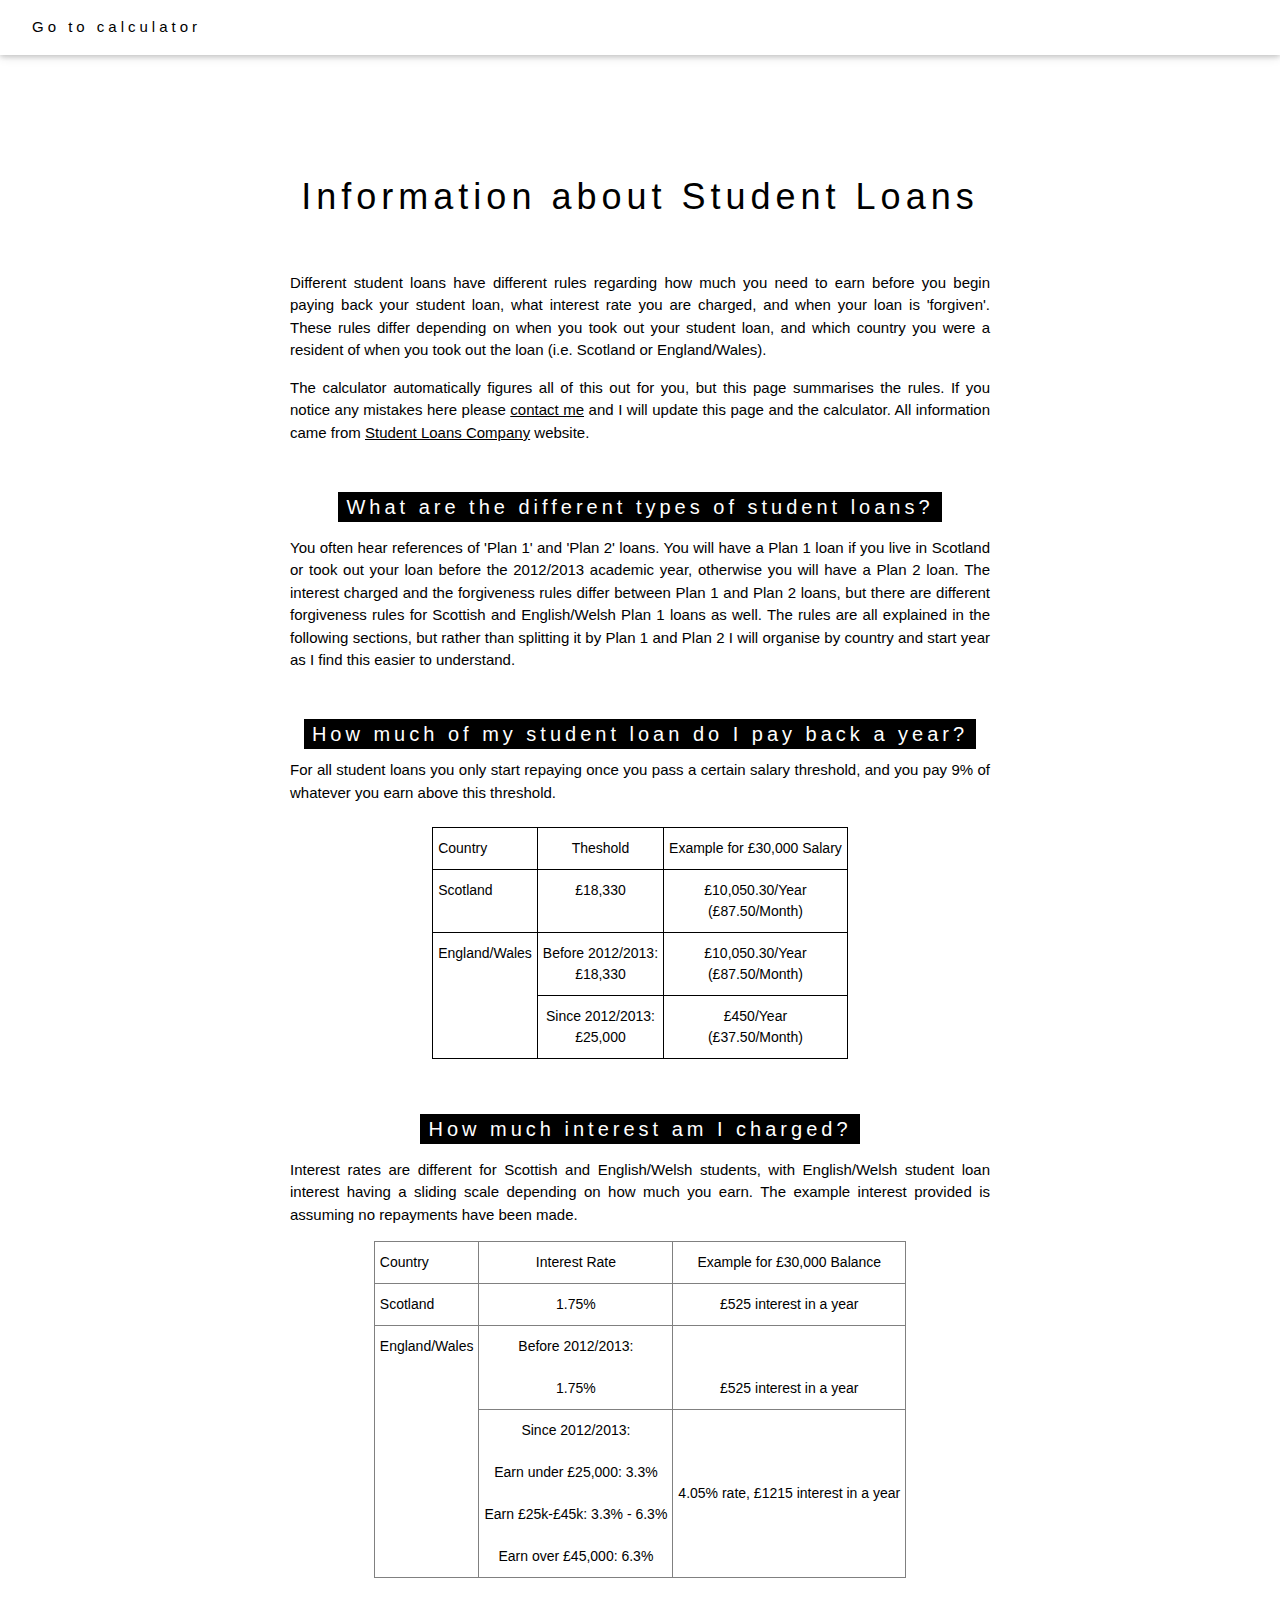
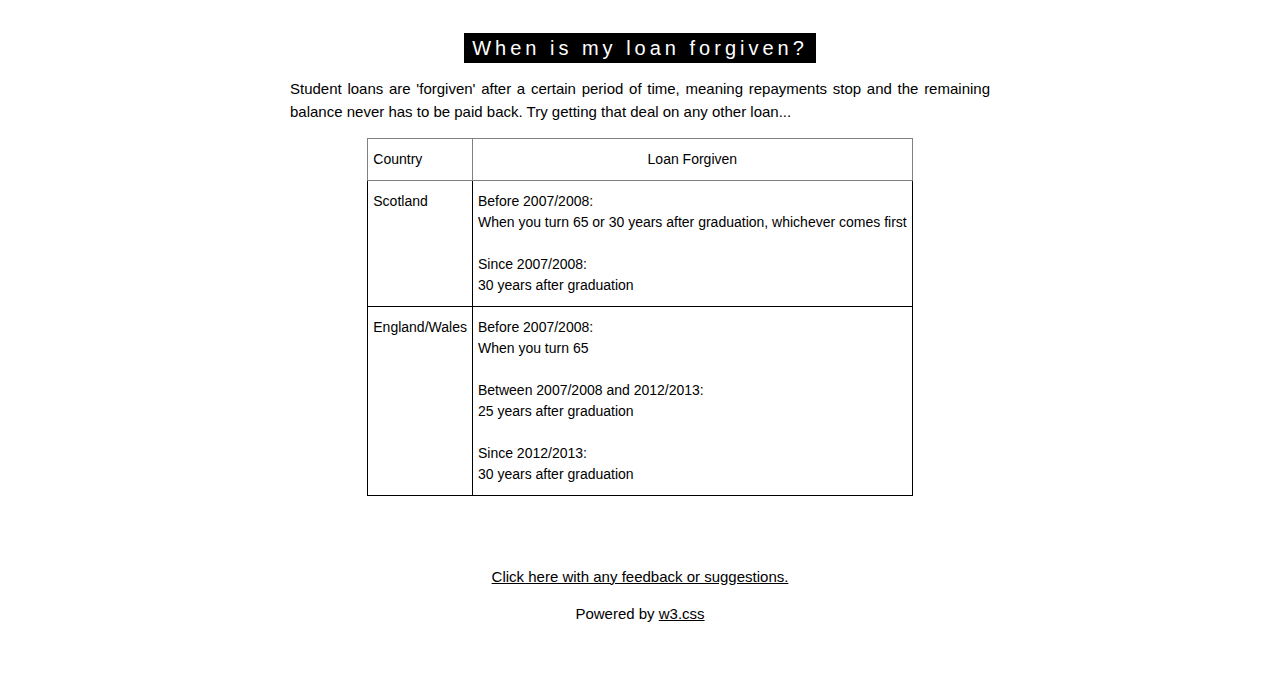
==== loanInfo.html @ f75ebdd5 "fixed toolbar" ====
<!DOCTYPE html>
<html>
<title>Should I Pay Off My Student Loan?</title>
<meta charset="UTF-8">
<meta name="viewport" content="width=device-width, initial-scale=1">
<link rel="stylesheet" href="https://www.w3schools.com/w3css/4/w3.css">
<style>
body {font-family: "Open Sans", sans-serif; text-align: justify;}
h1, h2, h3, h4, h5, h6 {
  font-family: "Open Sans", sans-serif;
  letter-spacing: 5px;
}
</style>
<body>

<!-- Navbar (sit on top) -->
<div class="w3-top">
  <div class="w3-bar w3-white w3-padding w3-card" style="letter-spacing:4px;">
    <a href="homePage.html" class="w3-bar-item w3-button">Go to calculator</a>
    </div>
  </div>
</div>

<!-- Header -->
<header class="w3-display-container w3-content w3-wide" style="max-width:1600px;min-width:500px" id="home">
  <img class="w3-image" src="https://i.ibb.co/SKLJmyw/hats.jpg" width="1600" height="200">
  </div>
</header>

<!-- Page content -->
<div class="w3-content" style="max-width:1100px">

      <h1 class="w3-center">Information about Student Loans</h1>

      <div class="w3-content" style="max-width:1100px">

        <div class="w3-content" style="max-width:700px"><br>

          <p>Different student loans have different rules regarding how much you need to earn before you begin paying back your student loan, what interest rate you are charged, and when your loan is 'forgiven'.
            These rules differ depending on when you took out your student loan, and which country you were a resident of when you took out the loan (i.e. Scotland or England/Wales).</p>

          <p>The calculator automatically figures all of this out for you, but this page summarises the rules. If you notice any mistakes here please <a href="mailto:studentloansiteuk@gmail.com" target="_blank" class="w3-hover-text-green">contact me</a> and I will update this page and the calculator. All information came from <a href="https://www.slc.co.uk/" target = "_blank">Student Loans Company</a> website.</p><br>

          <h4 class="w3-center"><span class="w3-tag w3-wide">What are the different types of student loans?</span></h4>

          <p>You often hear references of 'Plan 1' and 'Plan 2' loans. You will have a Plan 1 loan if you live in Scotland or took out your loan before the 2012/2013 academic year, otherwise you will have a Plan 2 loan. The interest charged and the forgiveness rules differ between Plan 1 and Plan 2 loans, but there are different forgiveness rules for Scottish and English/Welsh Plan 1 loans as well. The rules are all explained in the following sections, but rather than splitting it by Plan 1 and Plan 2 I will organise by country and start year as I find this easier to understand.</p><br>

          <h4 class="w3-center"><span class="w3-tag w3-wide">How much of my student loan do I pay back a year?</span></h4>

          For all student loans you only start repaying once you pass a certain salary threshold, and you pay 9% of whatever you earn above this threshold.<br><br>

          <style type="text/css">
          .tg  {border-collapse:collapse;border-spacing:0;}
          .tg td{font-family:Arial, sans-serif;font-size:14px;padding:10px 5px;border-style:solid;border-width:1px;overflow:hidden;word-break:normal;border-color:black;}
          .tg th{font-family:Arial, sans-serif;font-size:14px;font-weight:normal;padding:10px 5px;border-style:solid;border-width:1px;overflow:hidden;word-break:normal;border-color:black;}
          .tg .tg-baqh{text-align:center;vertical-align:top}
          .tg .tg-0lax{text-align:left;vertical-align:top}
        </style>
        <table align="center" style="margin: 0px auto;" class="tg">
          <tr>
            <th class="tg-0lax">Country</th>
            <th class="tg-baqh">Theshold</th>
            <th class="tg-baqh">Example for £30,000 Salary</th>
          </tr>
          <tr>
            <td class="tg-0lax">Scotland</td>
            <td class="tg-baqh">£18,330</td>
            <td class="tg-baqh">£10,050.30/Year<br>(£87.50/Month)</td>
          </tr>
          <tr>
            <td class="tg-0lax" rowspan="2">England/Wales</td>
            <td class="tg-baqh">Before 2012/2013:<br>£18,330</td>
            <td class="tg-baqh">£10,050.30/Year<br>(£87.50/Month)</td>
          </tr>
          <tr>
            <td class="tg-baqh">Since 2012/2013:<br>£25,000</td>
            <td class="tg-baqh">£450/Year<br>(£37.50/Month)</td>
          </tr>
        </table><br><br>

        <h4 class="w3-center"><span class="w3-tag w3-wide">How much interest am I charged?</span></h4>
        <p>Interest rates are different for Scottish and English/Welsh students, with English/Welsh student loan interest having a sliding scale depending on how much you earn. The example interest provided is assuming no repayments have been made.</p>

        <style type="text/css">
        .tg  {border-collapse:collapse;border-spacing:0;}
        .tg td{font-family:Arial, sans-serif;font-size:14px;padding:10px 5px;border-style:solid;border-width:1px;overflow:hidden;word-break:normal;border-color:black;}
        .tg th{font-family:Arial, sans-serif;font-size:14px;font-weight:normal;padding:10px 5px;border-style:solid;border-width:1px;overflow:hidden;word-break:normal;border-color:black;}
        .tg .tg-c3ow{border-color:inherit;text-align:center;vertical-align:top}
        .tg .tg-0pky{border-color:inherit;text-align:left;vertical-align:top}
      </style>
      <table align="center" style="margin: 0px auto;" class="tg">
        <tr>
          <th class="tg-0pky">Country</th>
          <th class="tg-c3ow">Interest Rate</th>
          <th class="tg-c3ow">Example for £30,000 Balance</th>
        </tr>
        <tr>
          <td class="tg-0pky">Scotland</td>
          <td class="tg-c3ow">1.75%</td>
          <td class="tg-c3ow">£525 interest in a year</td>
        </tr>
        <tr>
          <td class="tg-0pky" rowspan="2">England/Wales</td>
          <td class="tg-c3ow">Before 2012/2013:<br><br>1.75%</td>
          <td class="tg-c3ow"><br><br>£525 interest in a year</td>
        </tr>
        <tr>
          <td class="tg-c3ow">Since 2012/2013:<br><br>Earn under £25,000: 3.3%<br><br>Earn £25k-£45k: 3.3% - 6.3%<br><br>Earn over £45,000: 6.3%</td>
          <td class="tg-c3ow"><br><br><br>4.05% rate, £1215 interest in a year</td>
        </tr>
      </table><br><br>

      <h4 class="w3-center"><span class="w3-tag w3-wide">When is my loan forgiven?</span></h4>
      <p>Student loans are 'forgiven' after a certain period of time, meaning repayments stop and the remaining balance never has to be paid back. Try getting that deal on any other loan...</p>

      <style type="text/css">
      .tg  {border-collapse:collapse;border-spacing:0;}
      .tg td{font-family:Arial, sans-serif;font-size:14px;padding:10px 5px;border-style:solid;border-width:1px;overflow:hidden;word-break:normal;border-color:black;}
      .tg th{font-family:Arial, sans-serif;font-size:14px;font-weight:normal;padding:10px 5px;border-style:solid;border-width:1px;overflow:hidden;word-break:normal;border-color:black;}
      .tg .tg-c3ow{border-color:inherit;text-align:center;vertical-align:top}
      .tg .tg-0pky{border-color:inherit;text-align:left;vertical-align:top}
      .tg .tg-0lax{text-align:left;vertical-align:top}
    </style>
    <table align="center" style="margin: 0px auto;" class="tg">
      <tr>
        <th class="tg-0pky">Country</th>
        <th class="tg-c3ow">Loan Forgiven</th>
      </tr>
      <tr>
        <td class="tg-0lax">Scotland</td>
        <td class="tg-0lax">Before 2007/2008:<br>When you turn 65 or 30 years after graduation, whichever comes first<br><br>Since 2007/2008:<br>30 years after graduation</td>
      </tr>
      <tr>
        <td class="tg-0lax">England/Wales</td>
        <td class="tg-0lax">Before 2007/2008:<br>When you turn 65<br><br>Between 2007/2008 and 2012/2013:<br>25 years after graduation<br><br>Since 2012/2013:<br>30 years after graduation</td>
      </tr>
    </table>


        </div>
      </div><br>



<!-- End page content -->
</div>

<!-- Footer -->
<footer class="w3-center w3-white w3-padding-32">
  <p><a href="mailto:studentloansiteuk@gmail.com" title="Click here with any feedback or suggestions." target="_blank" class="w3-hover-text-green">Click here with any feedback or suggestions.</a></p>
  <p>Powered by <a href="https://www.w3schools.com/w3css/default.asp" title="W3.CSS" target="_blank" class="w3-hover-text-green">w3.css</a></p>
</footer>

</body>
</html>
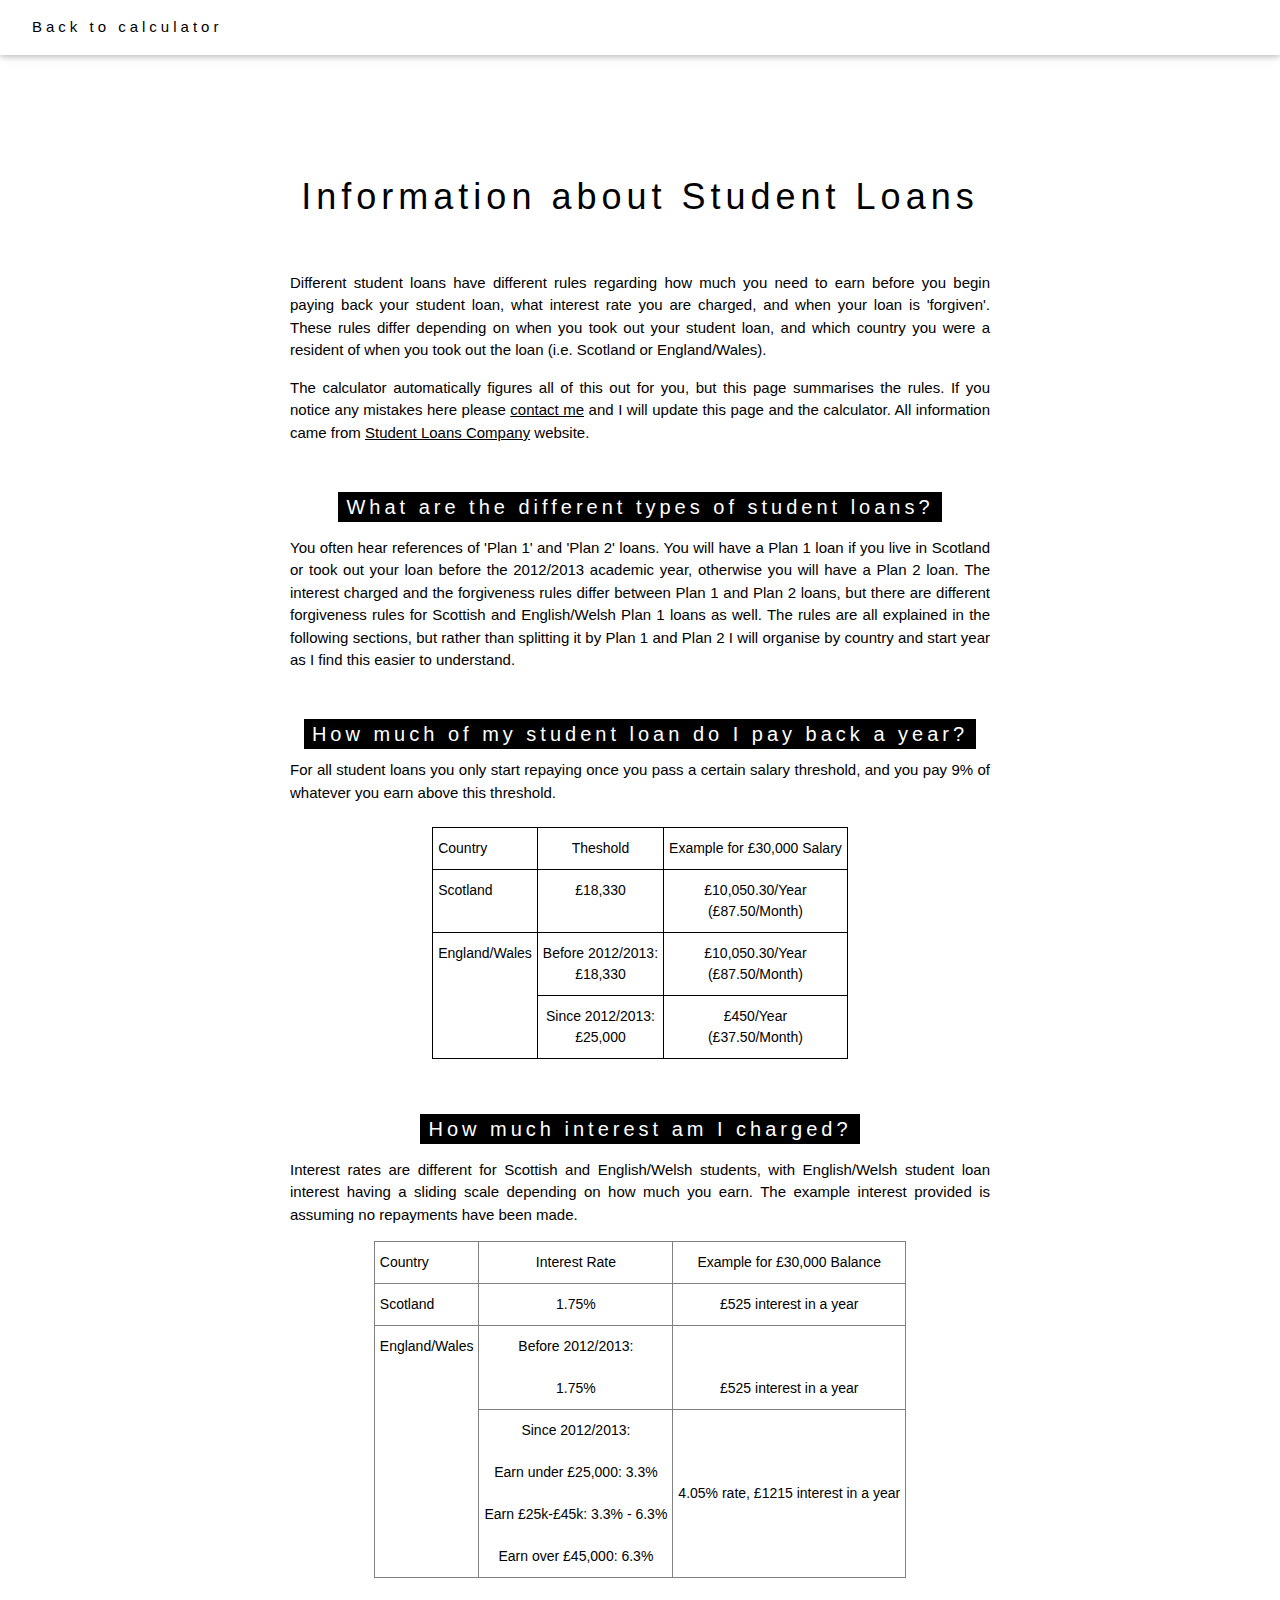
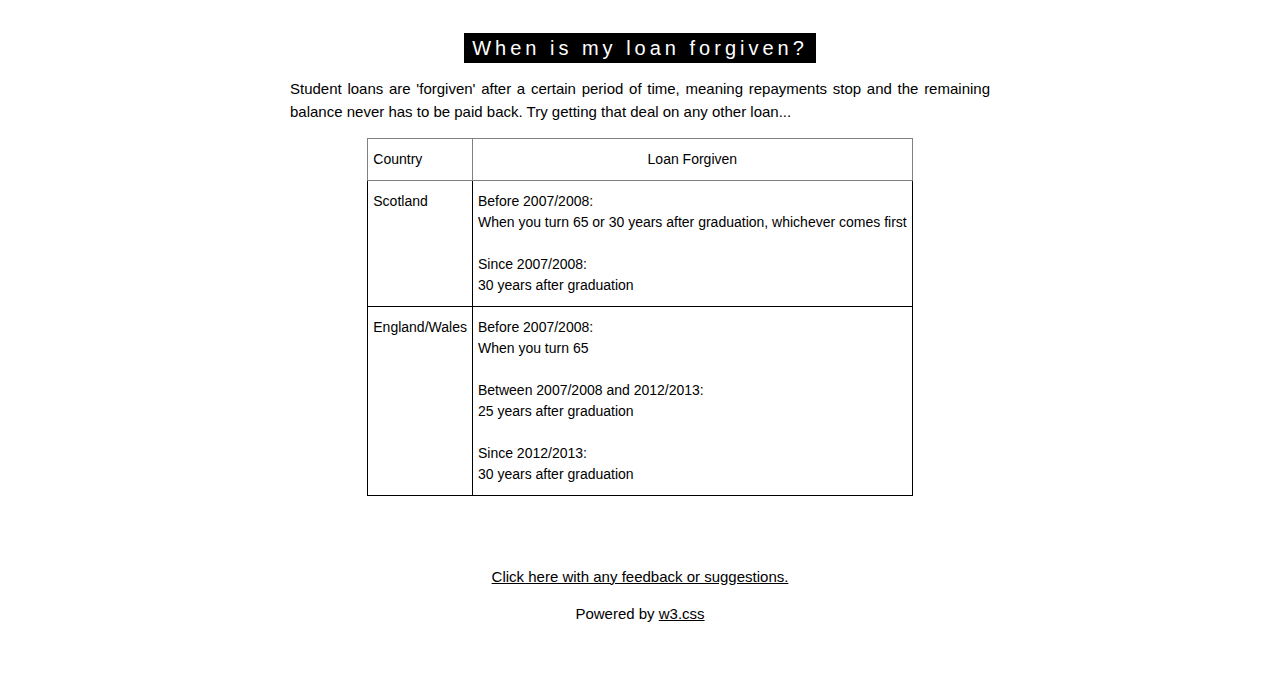
==== commit 2274d879: "fixed links and turned on iframe" ====
--- a/loanInfo.html
+++ b/loanInfo.html
@@ -1,5 +1,6 @@
 <!DOCTYPE html>
 <html>
+<head>
 <title>Should I Pay Off My Student Loan?</title>
 <meta charset="UTF-8">
 <meta name="viewport" content="width=device-width, initial-scale=1">
@@ -11,19 +12,40 @@
   letter-spacing: 5px;
 }
 </style>
+
+<!-- Global site tag (gtag.js) - Google Analytics -->
+<script async src="https://www.googletagmanager.com/gtag/js?id=UA-78415593-3"></script>
+<script>
+  window.dataLayer = window.dataLayer || [];
+  function gtag(){dataLayer.push(arguments);}
+  gtag('js', new Date());
+
+  gtag('config', 'UA-78415593-3');
+</script>
+
+<script async src="//pagead2.googlesyndication.com/pagead/js/adsbygoogle.js"></script>
+<script>
+  (adsbygoogle = window.adsbygoogle || []).push({
+    google_ad_client: "ca-pub-8829427522248682",
+    enable_page_level_ads: true
+  });
+</script>
+
+</head>
+
 <body>
 
 <!-- Navbar (sit on top) -->
 <div class="w3-top">
   <div class="w3-bar w3-white w3-padding w3-card" style="letter-spacing:4px;">
-    <a href="homePage.html" class="w3-bar-item w3-button">Go to calculator</a>
+    <a href="index.html" class="w3-bar-item w3-button">Back to calculator</a>
     </div>
   </div>
 </div>
 
 <!-- Header -->
-<header class="w3-display-container w3-content w3-wide" style="max-width:1600px;min-width:500px" id="home">
-  <img class="w3-image" src="https://i.ibb.co/SKLJmyw/hats.jpg" width="1600" height="200">
+<header class="w3-display-container w3-content w3-wide" style="max-width:100%;min-width:100%" id="home">
+  <img class="w3-image" src="hats.jpg" width="1600" height="200">
   </div>
 </header>
 
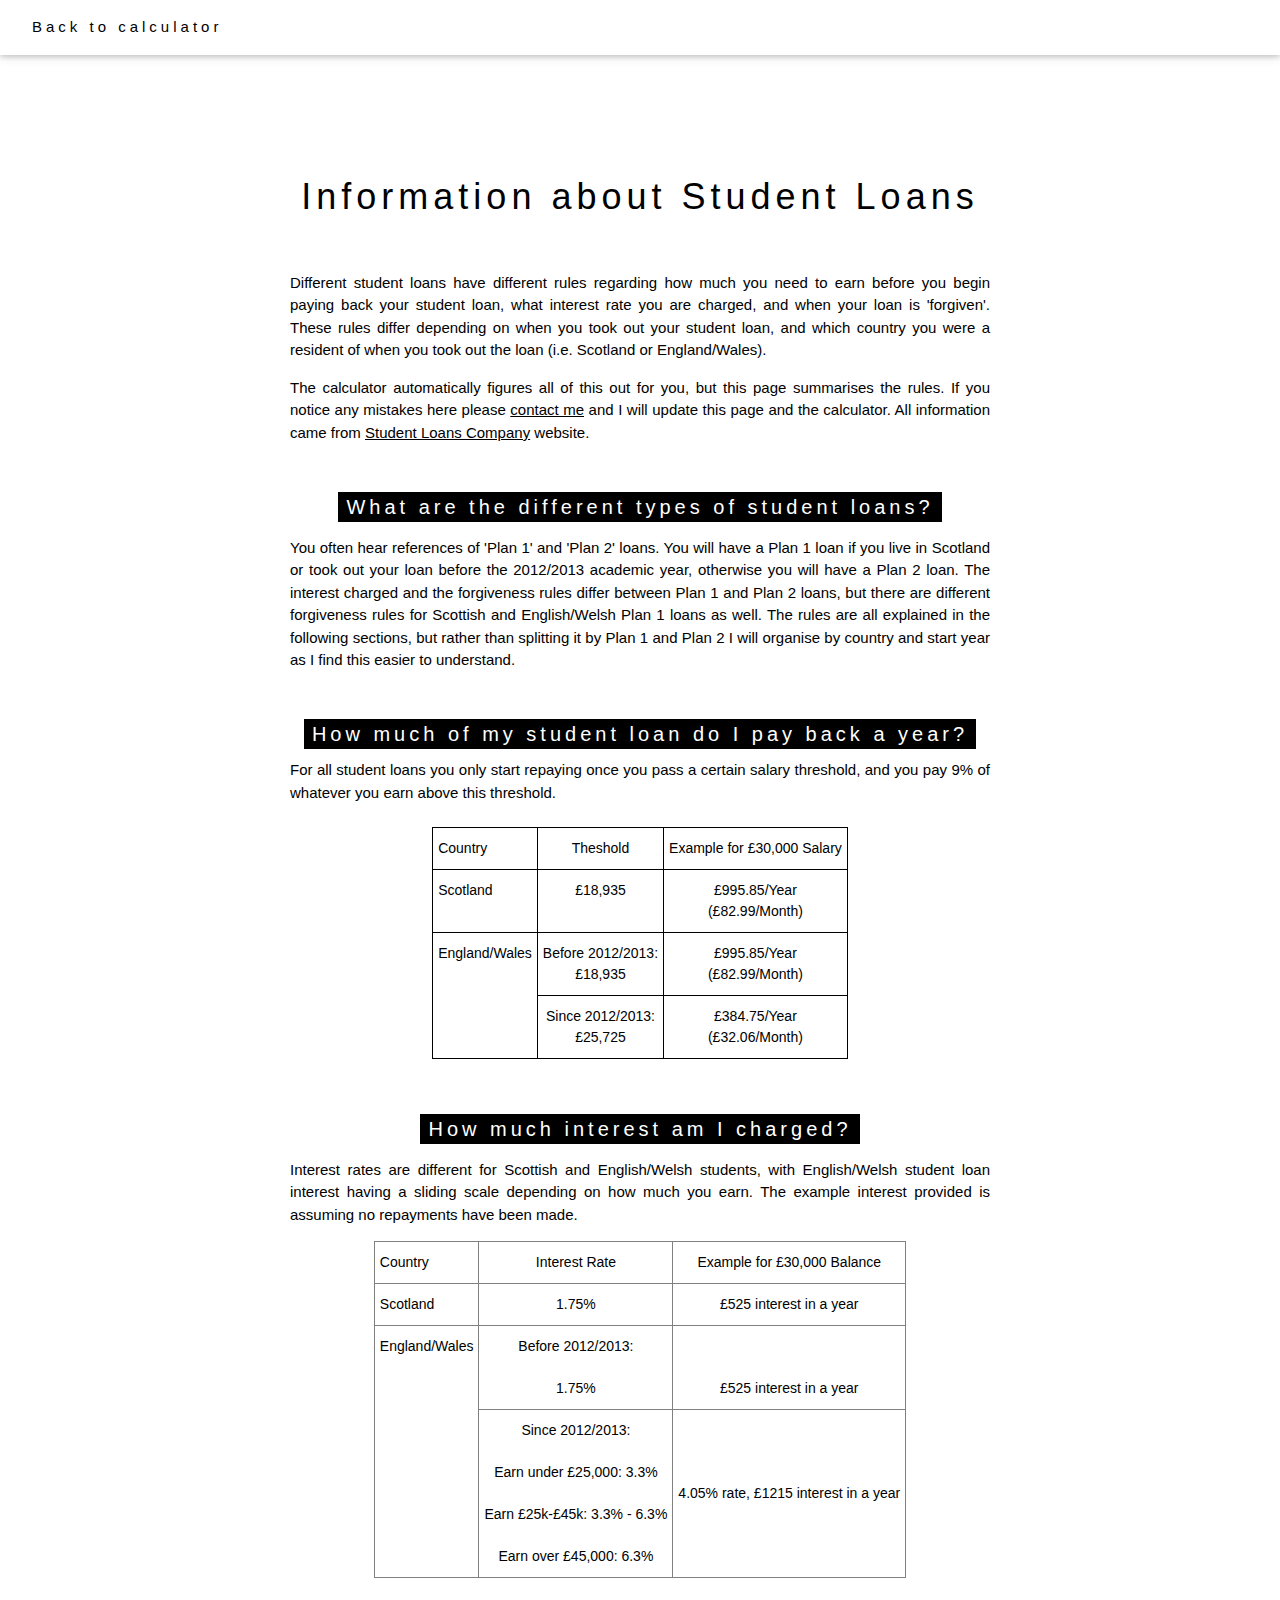
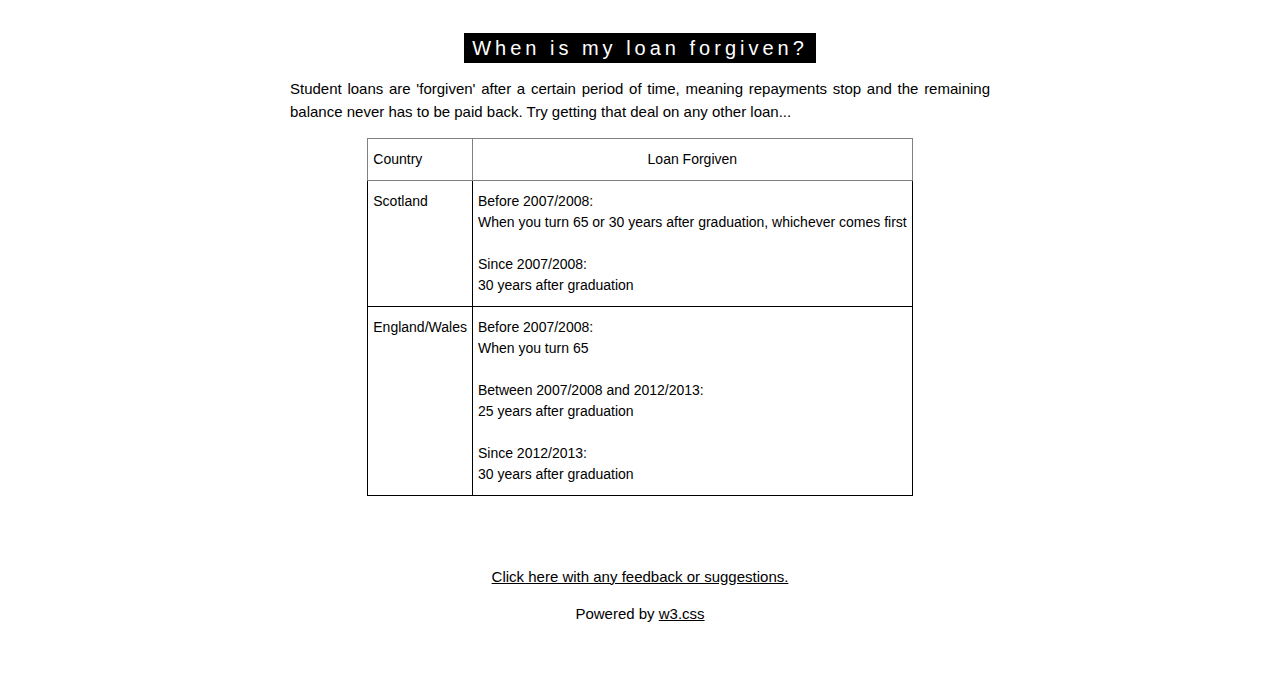
==== commit cb98784a: "removed all ads" ====
--- a/loanInfo.html
+++ b/loanInfo.html
@@ -21,14 +21,6 @@
   gtag('js', new Date());
 
   gtag('config', 'UA-78415593-3');
-</script>
-
-<script async src="//pagead2.googlesyndication.com/pagead/js/adsbygoogle.js"></script>
-<script>
-  (adsbygoogle = window.adsbygoogle || []).push({
-    google_ad_client: "ca-pub-8829427522248682",
-    enable_page_level_ads: true
-  });
 </script>
 
 </head>
@@ -86,17 +78,17 @@
           </tr>
           <tr>
             <td class="tg-0lax">Scotland</td>
-            <td class="tg-baqh">£18,330</td>
-            <td class="tg-baqh">£10,050.30/Year<br>(£87.50/Month)</td>
+            <td class="tg-baqh">£18,935</td>
+            <td class="tg-baqh">£995.85/Year<br>(£82.99/Month)</td>
           </tr>
           <tr>
             <td class="tg-0lax" rowspan="2">England/Wales</td>
-            <td class="tg-baqh">Before 2012/2013:<br>£18,330</td>
-            <td class="tg-baqh">£10,050.30/Year<br>(£87.50/Month)</td>
+            <td class="tg-baqh">Before 2012/2013:<br>£18,935</td>
+            <td class="tg-baqh">£995.85/Year<br>(£82.99/Month)</td>
           </tr>
           <tr>
-            <td class="tg-baqh">Since 2012/2013:<br>£25,000</td>
-            <td class="tg-baqh">£450/Year<br>(£37.50/Month)</td>
+            <td class="tg-baqh">Since 2012/2013:<br>£25,725</td>
+            <td class="tg-baqh">£384.75/Year<br>(£32.06/Month)</td>
           </tr>
         </table><br><br>
 
@@ -162,8 +154,6 @@
         </div>
       </div><br>
 
-
-
 <!-- End page content -->
 </div>
 
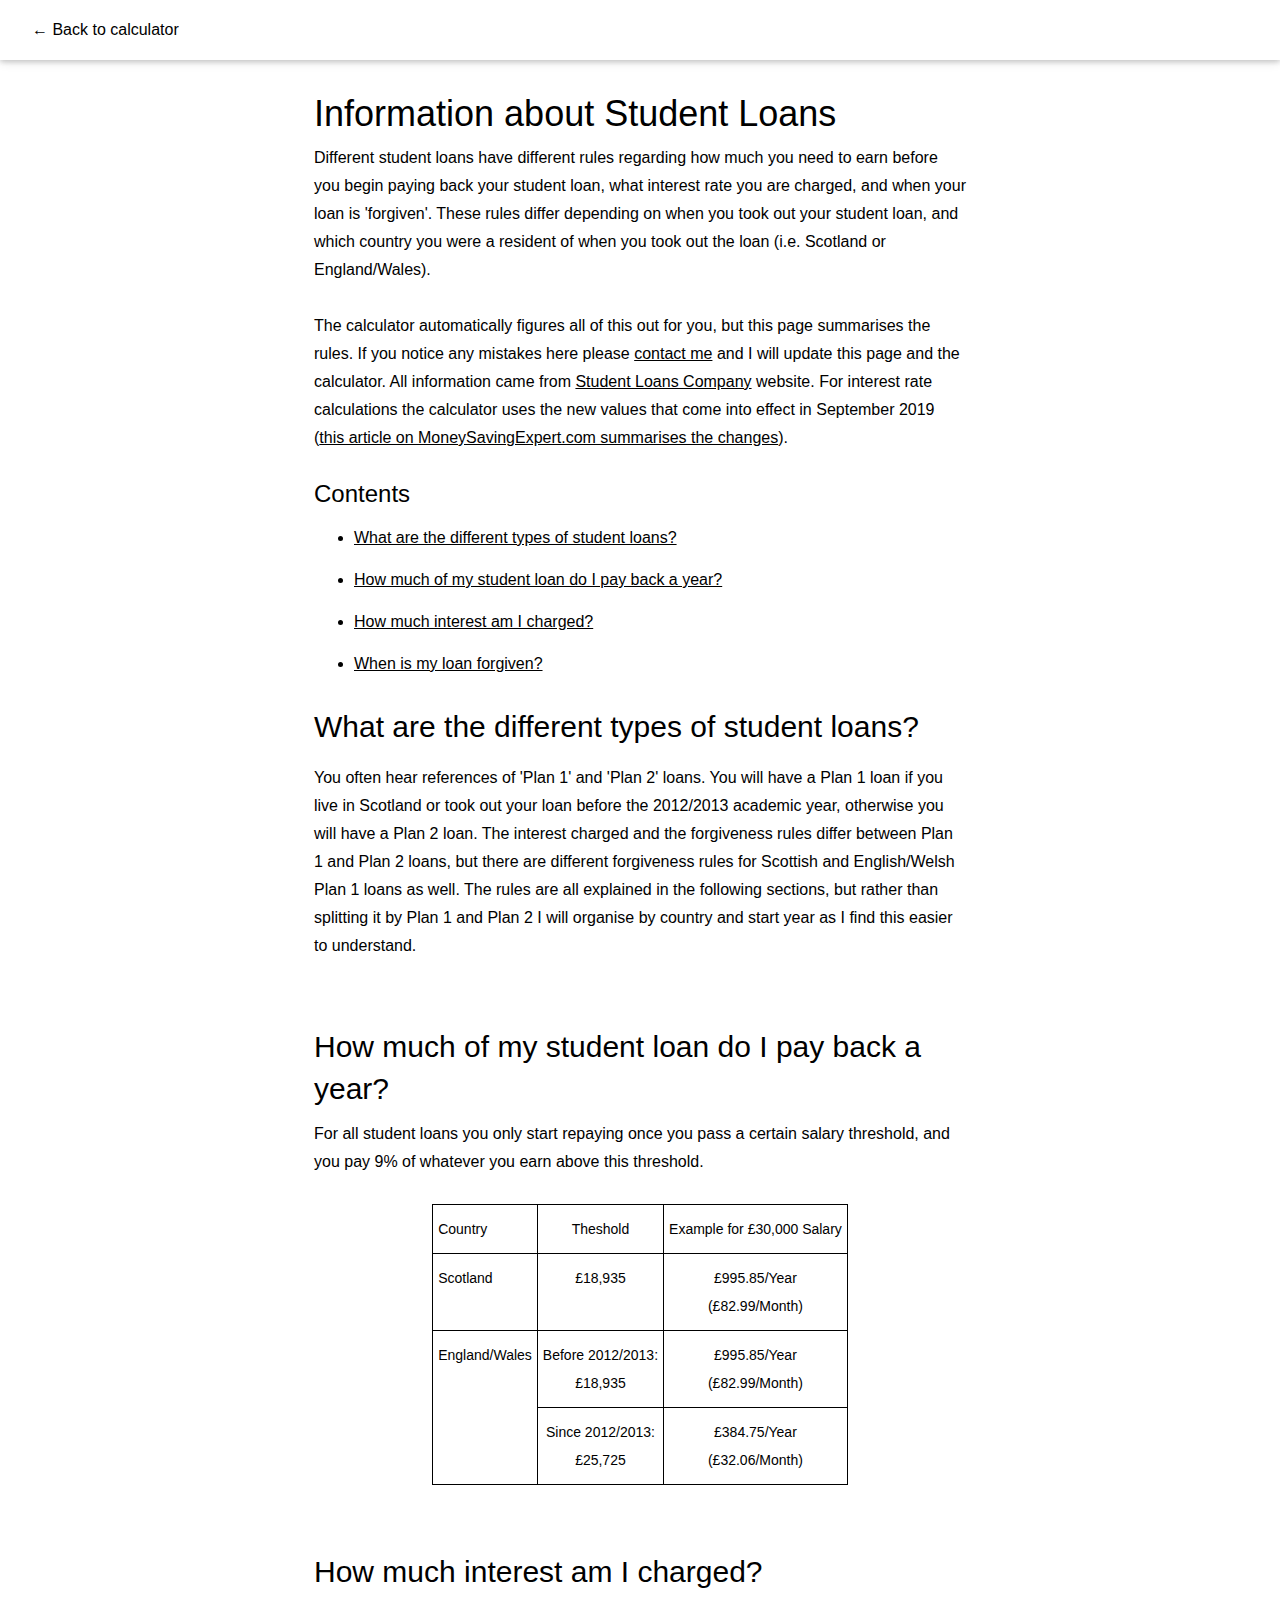
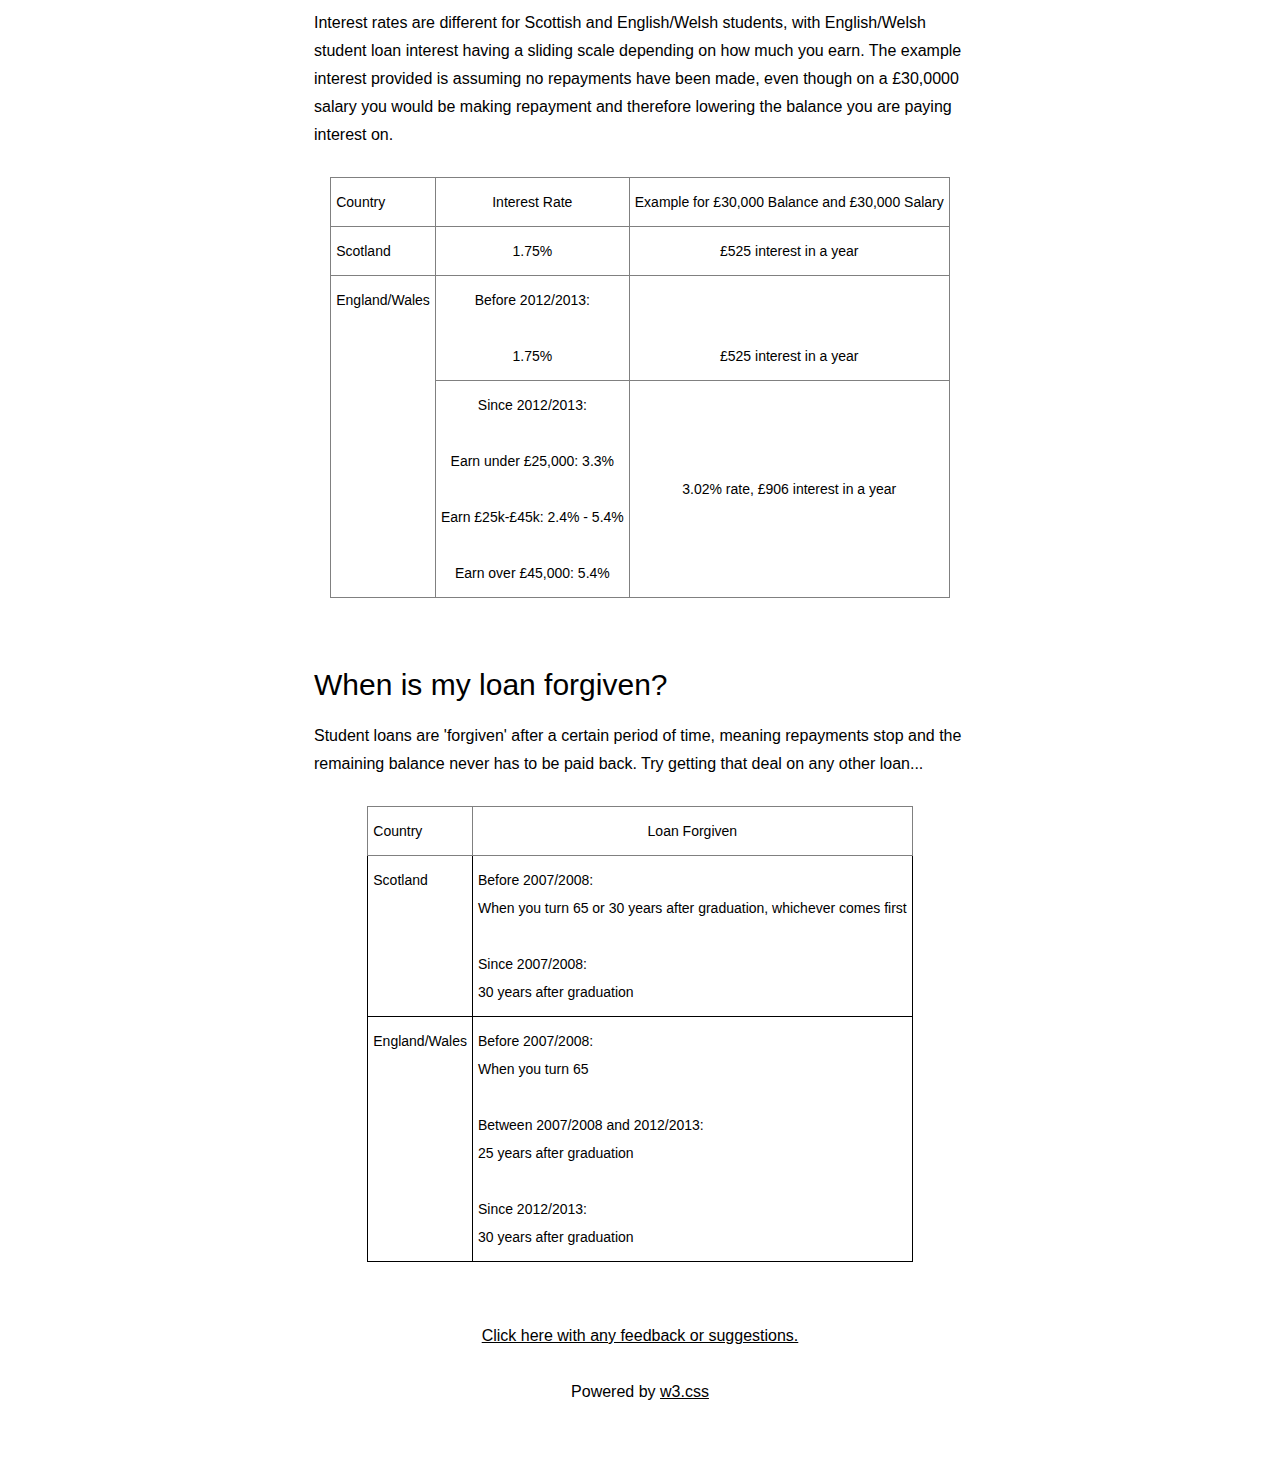
==== commit 38fbe4db: "Add styling to loanInfo page as well." ====
--- a/loanInfo.html
+++ b/loanInfo.html
@@ -5,13 +5,7 @@
 <meta charset="UTF-8">
 <meta name="viewport" content="width=device-width, initial-scale=1">
 <link rel="stylesheet" href="https://www.w3schools.com/w3css/4/w3.css">
-<style>
-body {font-family: "Open Sans", sans-serif; text-align: justify;}
-h1, h2, h3, h4, h5, h6 {
-  font-family: "Open Sans", sans-serif;
-  letter-spacing: 5px;
-}
-</style>
+<link rel="stylesheet" href="style.css">
 
 <!-- Global site tag (gtag.js) - Google Analytics -->
 <script async src="https://www.googletagmanager.com/gtag/js?id=UA-78415593-3"></script>
@@ -29,37 +23,41 @@
 
 <!-- Navbar (sit on top) -->
 <div class="w3-top">
-  <div class="w3-bar w3-white w3-padding w3-card" style="letter-spacing:4px;">
-    <a href="index.html" class="w3-bar-item w3-button">Back to calculator</a>
+  <div class="w3-bar w3-white w3-padding w3-card">
+    <a href="index.html" class="w3-bar-item w3-button">← Back to calculator</a>
     </div>
   </div>
 </div>
 
 <!-- Header -->
 <header class="w3-display-container w3-content w3-wide" style="max-width:100%;min-width:100%" id="home">
-  <img class="w3-image" src="hats.jpg" width="1600" height="200">
-  </div>
+  <img class="w3-image" src="hats.jpg" />
 </header>
 
 <!-- Page content -->
-<div class="w3-content" style="max-width:1100px">
+<div class="w3-content w3-padding-large" style="max-width:700px">
 
-      <h1 class="w3-center">Information about Student Loans</h1>
+      <h1>Information about Student Loans</h1>
 
-      <div class="w3-content" style="max-width:1100px">
-
-        <div class="w3-content" style="max-width:700px"><br>
-
+      <div class="w3-content">
           <p>Different student loans have different rules regarding how much you need to earn before you begin paying back your student loan, what interest rate you are charged, and when your loan is 'forgiven'.
             These rules differ depending on when you took out your student loan, and which country you were a resident of when you took out the loan (i.e. Scotland or England/Wales).</p>
 
-          <p>The calculator automatically figures all of this out for you, but this page summarises the rules. If you notice any mistakes here please <a href="mailto:studentloansiteuk@gmail.com" target="_blank" class="w3-hover-text-green">contact me</a> and I will update this page and the calculator. All information came from <a href="https://www.slc.co.uk/" target = "_blank">Student Loans Company</a> website.</p><br>
+          <p>The calculator automatically figures all of this out for you, but this page summarises the rules. If you notice any mistakes here please <a href="mailto:studentloansiteuk@gmail.com" target="_blank" class="w3-hover-text-green">contact me</a> and I will update this page and the calculator. All information came from <a href="https://www.slc.co.uk/" class="w3-hover-text-green" target = "_blank">Student Loans Company</a> website. For interest rate calculations the calculator uses the new values that come into effect in September 2019 (<a href="https://www.moneysavingexpert.com/news/2019/04/student-loan-interest-rates-to-drop-in-september---what-you-need/amp/" target="_blank" class="w3-hover-text-green">this article on MoneySavingExpert.com summarises the changes</a>).</p>
 
-          <h4 class="w3-center"><span class="w3-tag w3-wide">What are the different types of student loans?</span></h4>
+          <h3>Contents</h3>
+          <ul>
+            <li><a href="#types-of-loan" class="w3-hover-text-green">What are the different types of student loans?</a></li>
+            <li><a href="#how-much-pay-back" class="w3-hover-text-green">How much of my student loan do I pay back a year?</a></li>
+            <li><a href="#how-much-interest" class="w3-hover-text-green">How much interest am I charged?</a></li>
+            <li><a href="#when-loan-forgiven" class="w3-hover-text-green">When is my loan forgiven?</a></li>
+          </ul>
+
+          <h2 id="types-of-loan">What are the different types of student loans?</h4>
 
           <p>You often hear references of 'Plan 1' and 'Plan 2' loans. You will have a Plan 1 loan if you live in Scotland or took out your loan before the 2012/2013 academic year, otherwise you will have a Plan 2 loan. The interest charged and the forgiveness rules differ between Plan 1 and Plan 2 loans, but there are different forgiveness rules for Scottish and English/Welsh Plan 1 loans as well. The rules are all explained in the following sections, but rather than splitting it by Plan 1 and Plan 2 I will organise by country and start year as I find this easier to understand.</p><br>
 
-          <h4 class="w3-center"><span class="w3-tag w3-wide">How much of my student loan do I pay back a year?</span></h4>
+          <h2 id="how-much-pay-back">How much of my student loan do I pay back a year?</h4>
 
           For all student loans you only start repaying once you pass a certain salary threshold, and you pay 9% of whatever you earn above this threshold.<br><br>
 
@@ -92,8 +90,8 @@
           </tr>
         </table><br><br>
 
-        <h4 class="w3-center"><span class="w3-tag w3-wide">How much interest am I charged?</span></h4>
-        <p>Interest rates are different for Scottish and English/Welsh students, with English/Welsh student loan interest having a sliding scale depending on how much you earn. The example interest provided is assuming no repayments have been made.</p>
+        <h2 id="how-much-interest">How much interest am I charged?</h4>
+        <p>Interest rates are different for Scottish and English/Welsh students, with English/Welsh student loan interest having a sliding scale depending on how much you earn. The example interest provided is assuming no repayments have been made, even though on a £30,0000 salary you would be making repayment and therefore lowering the balance you are paying interest on.</p>
 
         <style type="text/css">
         .tg  {border-collapse:collapse;border-spacing:0;}
@@ -106,7 +104,7 @@
         <tr>
           <th class="tg-0pky">Country</th>
           <th class="tg-c3ow">Interest Rate</th>
-          <th class="tg-c3ow">Example for £30,000 Balance</th>
+          <th class="tg-c3ow">Example for £30,000 Balance and £30,000 Salary</th>
         </tr>
         <tr>
           <td class="tg-0pky">Scotland</td>
@@ -119,12 +117,12 @@
           <td class="tg-c3ow"><br><br>£525 interest in a year</td>
         </tr>
         <tr>
-          <td class="tg-c3ow">Since 2012/2013:<br><br>Earn under £25,000: 3.3%<br><br>Earn £25k-£45k: 3.3% - 6.3%<br><br>Earn over £45,000: 6.3%</td>
-          <td class="tg-c3ow"><br><br><br>4.05% rate, £1215 interest in a year</td>
+          <td class="tg-c3ow">Since 2012/2013:<br><br>Earn under £25,000: 3.3%<br><br>Earn £25k-£45k: 2.4% - 5.4%<br><br>Earn over £45,000: 5.4%</td>
+          <td class="tg-c3ow"><br><br><br>3.02% rate, £906 interest in a year</td>
         </tr>
       </table><br><br>
 
-      <h4 class="w3-center"><span class="w3-tag w3-wide">When is my loan forgiven?</span></h4>
+      <h2 id="when-loan-forgiven">When is my loan forgiven?</h4>
       <p>Student loans are 'forgiven' after a certain period of time, meaning repayments stop and the remaining balance never has to be paid back. Try getting that deal on any other loan...</p>
 
       <style type="text/css">
@@ -149,10 +147,7 @@
         <td class="tg-0lax">Before 2007/2008:<br>When you turn 65<br><br>Between 2007/2008 and 2012/2013:<br>25 years after graduation<br><br>Since 2012/2013:<br>30 years after graduation</td>
       </tr>
     </table>
-
-
-        </div>
-      </div><br>
+      </div>
 
 <!-- End page content -->
 </div>
--- a/style.css
+++ b/style.css
@@ -0,0 +1,58 @@
+body {
+    font-family: "Open Sans", sans-serif;
+    font-size: 16px;
+    line-height: 28px;
+}
+
+h1, h2, h3, h4, h5, h6 {
+  font-family: "Open Sans", sans-serif;
+}
+
+h2 {
+    line-height: 42px;
+}
+
+h5 {
+    margin-bottom: 36px;
+}
+
+header {
+    margin-bottom: 50px;
+}
+
+p {
+    margin-bottom: 28px;
+}
+
+li {
+    margin-bottom: 14px;
+}
+
+ul {
+    margin-bottom: 28px;
+}
+
+.button-container {
+    margin-bottom: 48px;
+}
+
+.contents a:hover {
+    color: blue;
+}
+
+a.button {
+    padding: 8px 24px;
+    background-color: black;
+    color: white;
+    font-weight: 500;
+    text-decoration: none;
+    border-radius: 2px;
+}
+
+a.button:hover {
+    text-decoration: underline;
+}
+
+.disclaimer {
+    padding: 12px
+}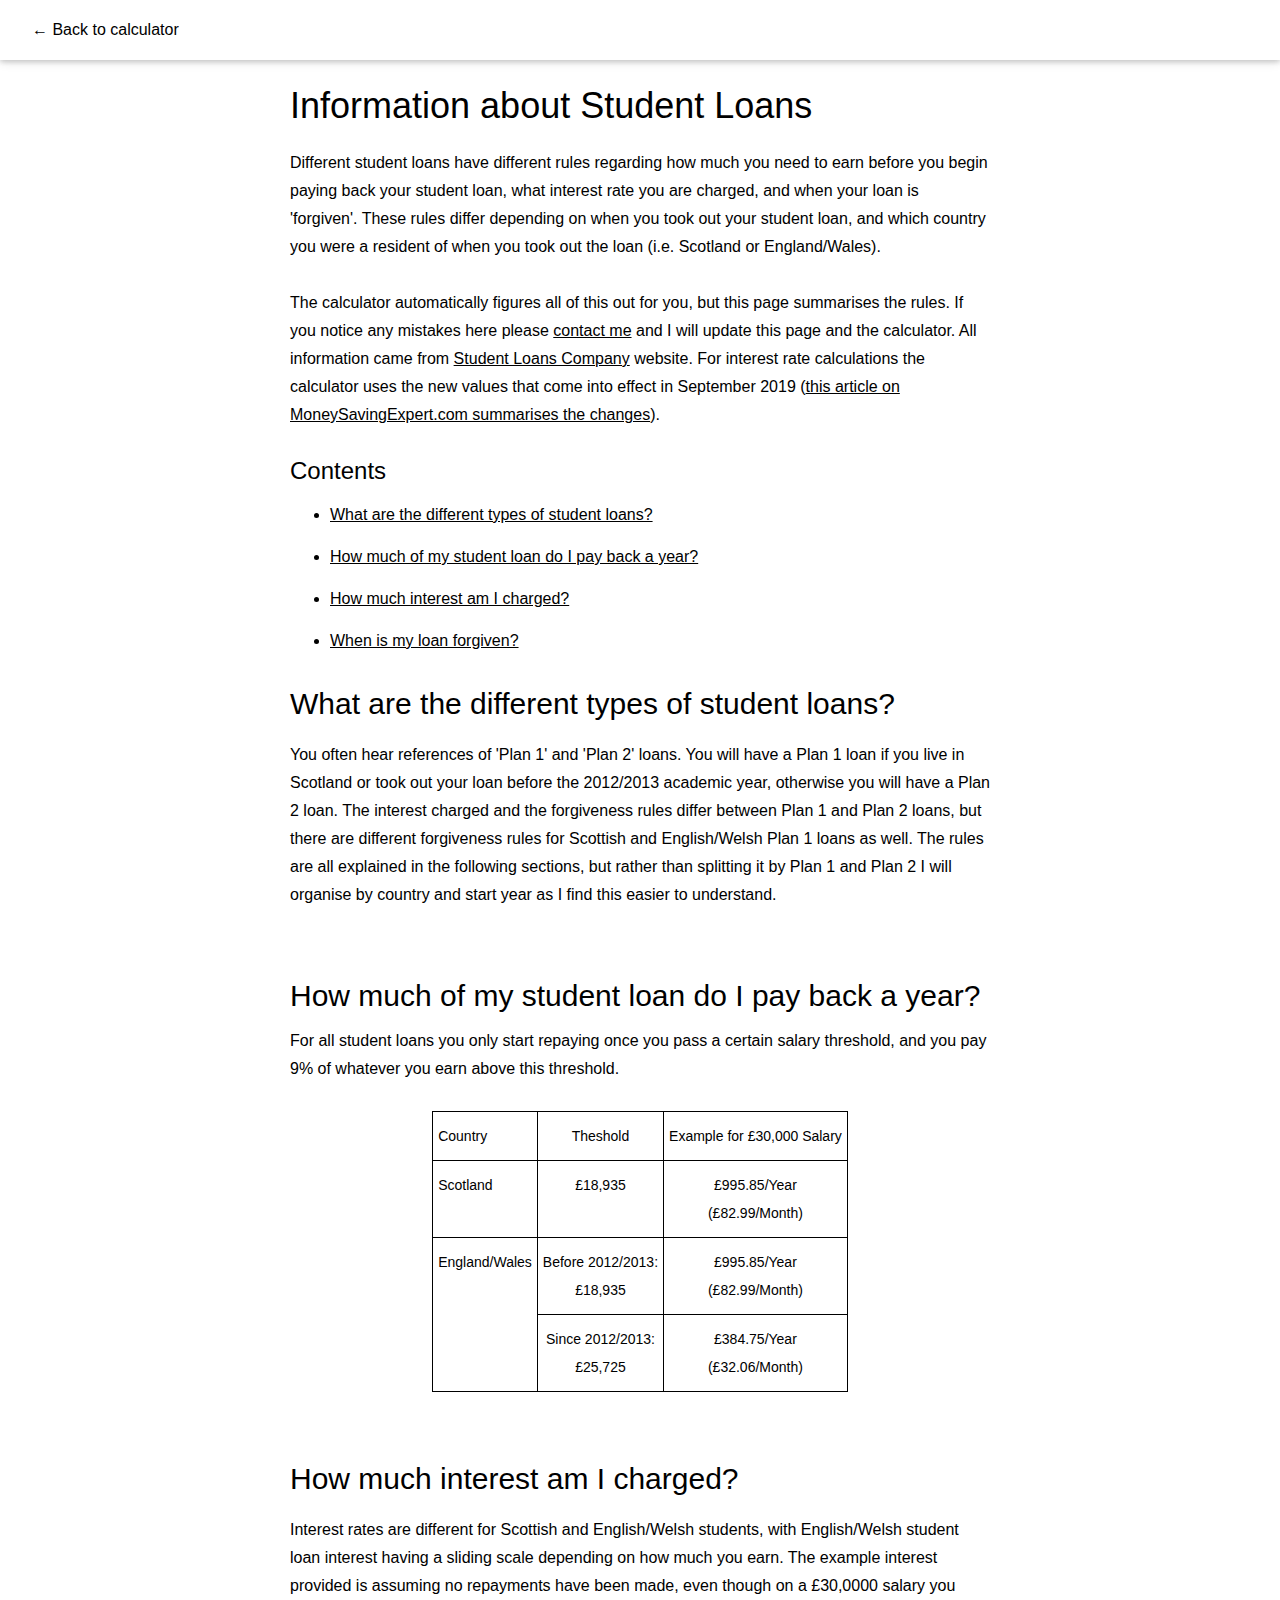
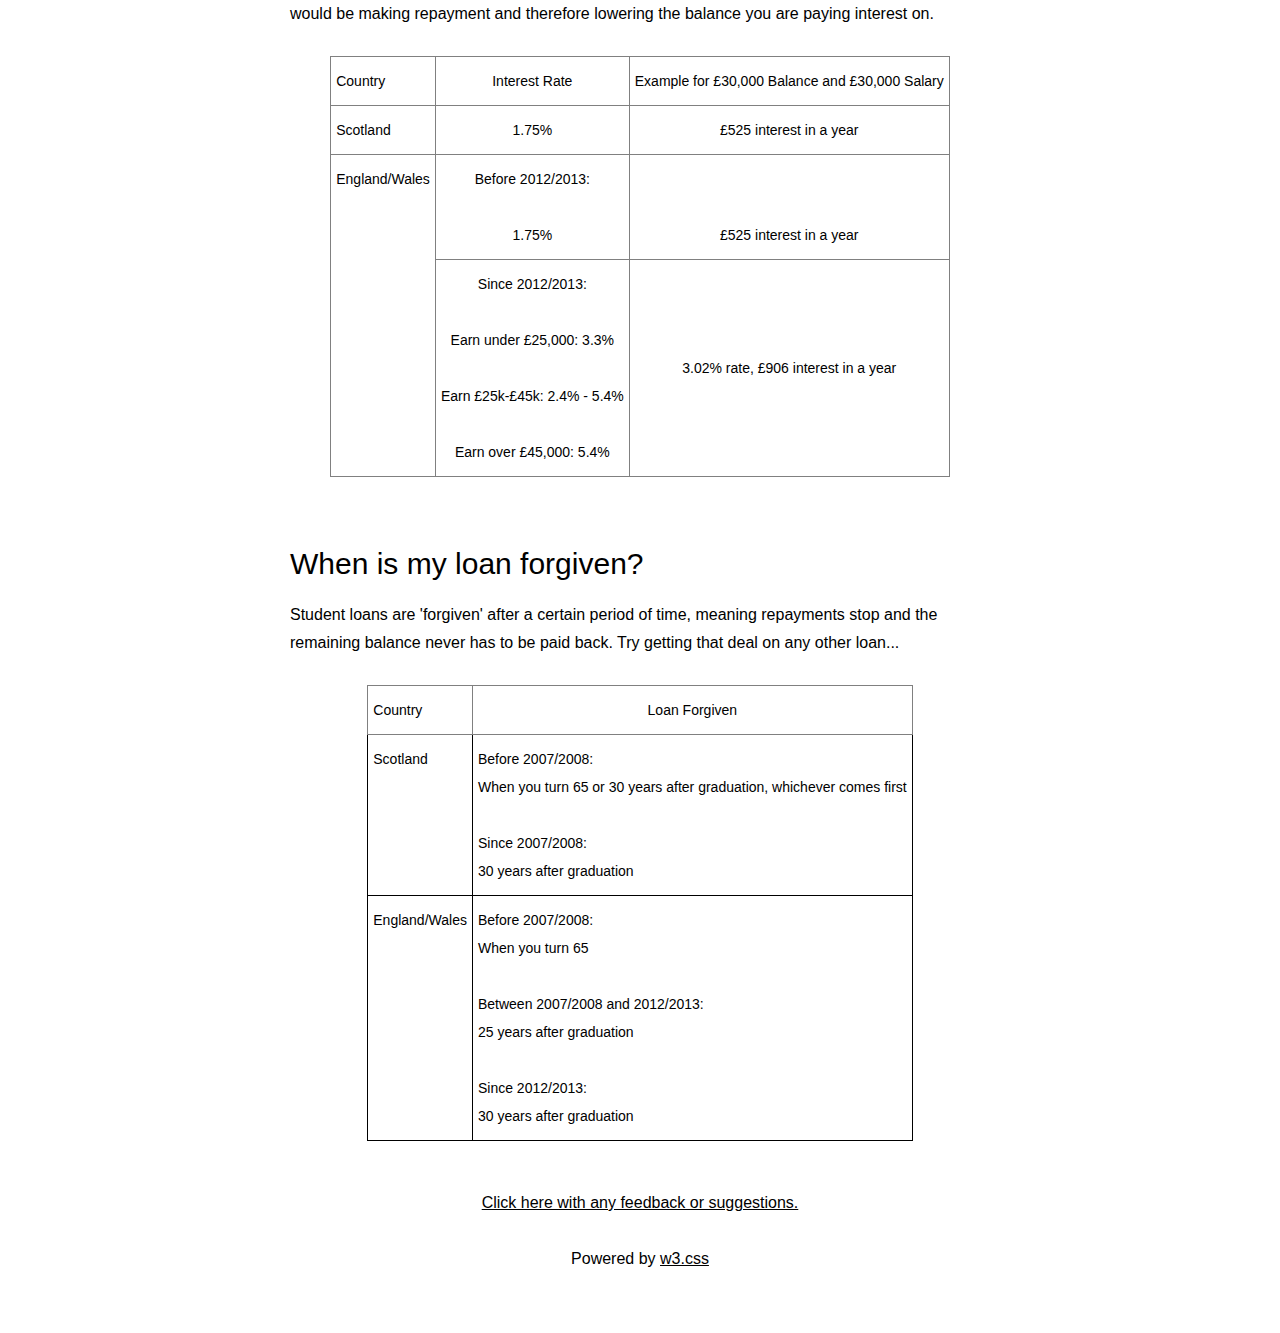
==== commit c9b7d87e: "Add padding for mobile views without adding it on desktop." ====
--- a/loanInfo.html
+++ b/loanInfo.html
@@ -35,7 +35,7 @@
 </header>
 
 <!-- Page content -->
-<div class="w3-content w3-padding-large" style="max-width:700px">
+<div class="w3-content" style="max-width:700px">
 
       <h1>Information about Student Loans</h1>
 
--- a/style.css
+++ b/style.css
@@ -4,8 +4,18 @@
     line-height: 28px;
 }
 
+@media (max-width: 700px) {
+    .w3-content {
+        padding: 0 18px;
+    }
+}
+
 h1, h2, h3, h4, h5, h6 {
   font-family: "Open Sans", sans-serif;
+}
+
+h1 {
+    line-height: 55px;
 }
 
 h2 {
